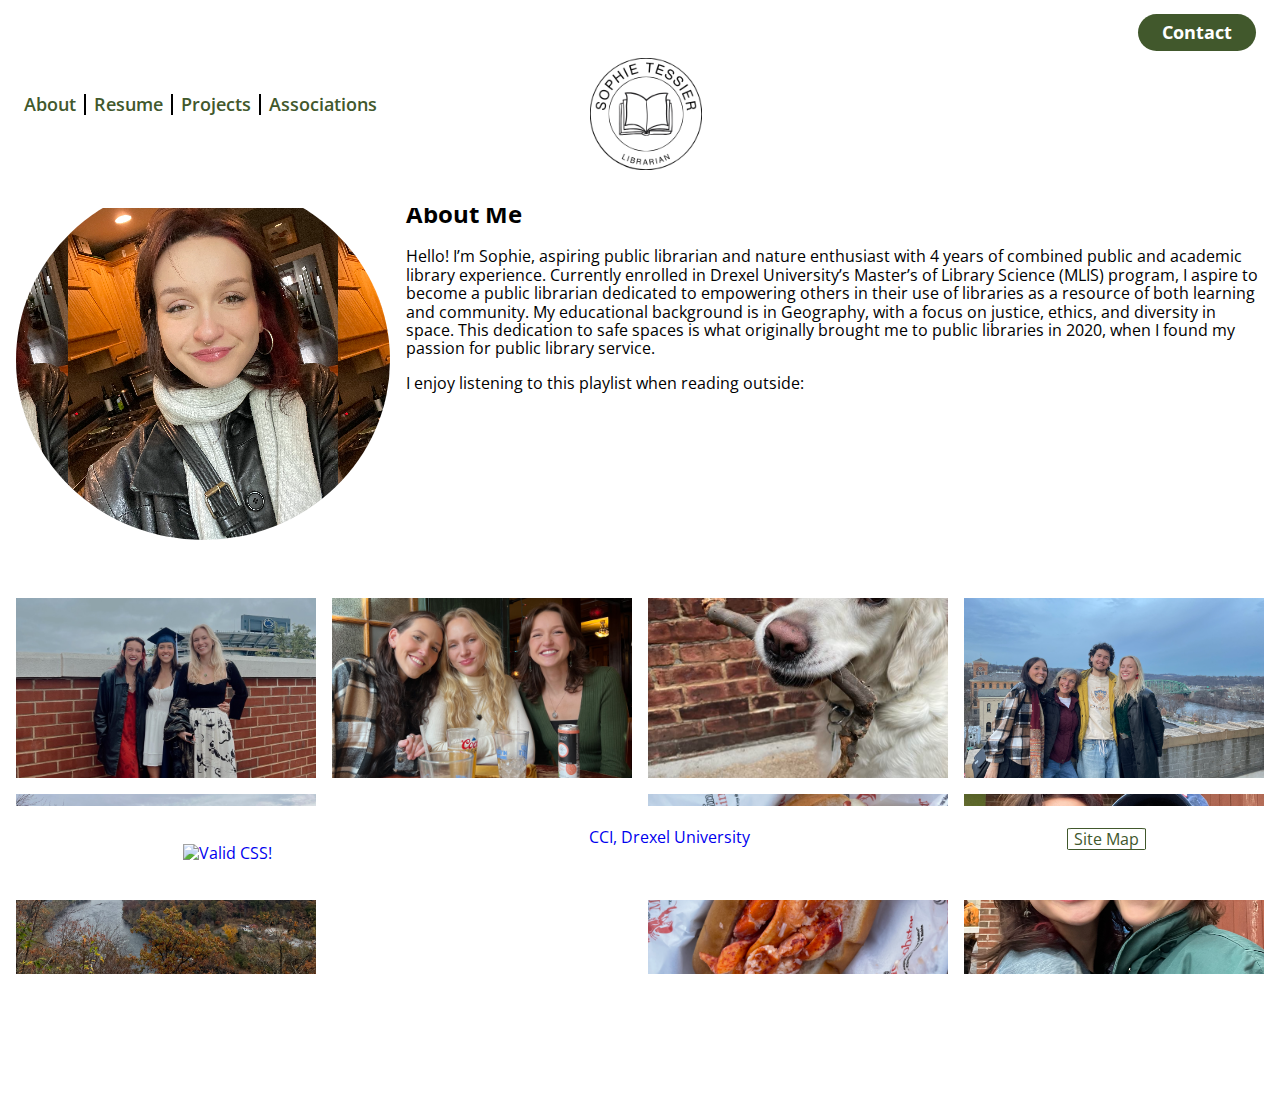
==== about.html @ fbf048ad "etc" ====
<!DOCTYPE html>
<html lang="en">
<head>
    <meta charset="UTF-8">
    <meta name="viewport" content="width=device-width, initial-scale=1.0">
    <meta http-equiv="X-UA-Compatible" content="ie=edge">

    <link rel="preconnect" href="https://fonts.googleapis.com">

    <!-- Google Font  -->
    <link rel="preconnect" href="https://fonts.gstatic.com" crossorigin>
    <link href="https://fonts.googleapis.com/css2?family=Comfortaa:wght@300..700&family=Open+Sans:ital,wght@0,300..800;1,300..800&display=swap" rel="stylesheet">

    <!-- Font Awesome  -->
    <script src="https://kit.fontawesome.com/cee62e1f21.js" crossorigin="anonymous"></script>

    <link rel="stylesheet" href="css/styles.css">
    <title>Portfolio</title>
</head>


<body>
  <header>
    <div id="logo-container">
        <div id="my-logo"></div>
        <a href="index.html"><img src="img/Minimalist-Book-Library-Logo.png" style="height: 200px; width: 200px;" alt="personal logo"></a>
    </div>

    <div id="burger-container">
        <button id="burger-button">
            <i class="fa-solid fa-bars"></i>
        </button>
    </div>

    <nav id="main-nav" class="hideMainNavAtMobile">
        <ul>
            <li><a href="about.html">About</a></li>
            <li><a href="resume.html">Resume</a></li>
            <li><a href="projects.html">Projects</a></li>
            <li id="last-link"><a href="associations.html">Associations</a></li>
        </ul>
      </nav>

    <div id="contact-button-container">
        <button class="primary-contact-button">Contact</button>
    </div>

    <script>
        document.getElementById('contact-button').onclick = function() {
            window.location.href = 'contact.html';
        };
    </script>

</header>
  
    <section id="about-me-container">
      <div id="about-image"></div>
  
      <div id="about-text">
        <h2>About Me</h2>
        <p>Hello! I’m Sophie, aspiring public librarian and nature enthusiast with 4 years of combined public and academic library experience. Currently enrolled in Drexel University’s Master’s of Library Science (MLIS) program, I aspire to become a public librarian dedicated to empowering others in their use of libraries as a resource of both learning and community. My educational background is in Geography, with a focus on justice, ethics, and diversity in space. This dedication to safe spaces is what originally brought me to public libraries in 2020, when I found my passion for public library service.</p>
        <p>I enjoy listening to this playlist when reading outside:</p>
        
          <iframe id="playlist" style="border-radius:12px" src="https://open.spotify.com/embed/playlist/3yeyACgIie8MSXa1XsmM8Q?utm_source=generator" width="60%" height="152" frameBorder="0" allowfullscreen="" allow="autoplay; clipboard-write; encrypted-media; fullscreen; picture-in-picture" loading="lazy"></iframe>
        
      </div>
    </section>
  
  <section id="image-gallery-container">
      <ul id="image-gallery" class="gallery-items">
        <li id="p1"></li>
        <li id="p2"></li>
        <li id="p3"></li>
        <li id="p4"></li>
        <li id="p5"></li>
        <li id="p6"></li>
        <li id="p7"></li>
        <li id="p8"></li>
      </ul>
  </section>

  <footer class="footer-container">
    <div id="valid-icons">
        <!-- html validation -->
        <i class="fa-brands fa-html5"></i>

        <!-- css validation -->
        <p>
            <a href="https://jigsaw.w3.org/css-validator/check/referer">
                <img style="border:0;width:88px;height:31px"
                    src="https://jigsaw.w3.org/css-validator/images/vcss"
                    alt="Valid CSS!" />
            </a>
        </p>
    </div>
    
    <div id="footer-cci">
      <a href="https://drexel.edu/cci/">CCI, Drexel University</a>
    </div>

    <!-- <div id="footer-sitemap">
        <a href="sitemap.html"><button id="sitemap-btn">Site Map</button></a>
    </div> -->

    <div id="footer-sitemap">
        <button id="sitemap-btn" class="primary-sitemap-button">Site Map</button>
    </div>

    <script>
        document.getElementById('sitemap-btn').onclick = function() {
            window.location.href = 'sitemap.html';
        };
    </script>

  </footer>

  <script src="js/scripts-dist.js"></script>
  
</body>



</html>
---- css/styles.css ----
/* =============
    Mixins
============= */
/* ---------------- Font Sizing ---------------- */
html {
  font-size: 100%;
}

/* ---------------- Media Queries ---------------- */
/* =============
    Variables
============= */
:root {
  --black: #000000;
  --white: #ffffff;
  --sage: #70ae6e;
  --forestGreen: #41582C;
  --pink: #A6568F;
  --charcoal: #433E42;
  --brown: #613922;
  --tan: #A57D59;
}

/*! normalize.css v8.0.1 | MIT License | github.com/necolas/normalize.css */
/* Document
   ========================================================================== */
/**
 * 1. Correct the line height in all browsers.
 * 2. Prevent adjustments of font size after orientation changes in iOS.
 */
html {
  line-height: 1.15; /* 1 */
  -webkit-text-size-adjust: 100%; /* 2 */
}

/* Sections
   ========================================================================== */
/**
 * Remove the margin in all browsers.
 */
body {
  margin: 0;
}

/**
 * Render the `main` element consistently in IE.
 */
main {
  display: block;
}

/**
 * Correct the font size and margin on `h1` elements within `section` and
 * `article` contexts in Chrome, Firefox, and Safari.
 */
h1 {
  font-size: 2em;
  margin: 0.67em 0;
}

/* Grouping content
   ========================================================================== */
/**
 * 1. Add the correct box sizing in Firefox.
 * 2. Show the overflow in Edge and IE.
 */
hr {
  -webkit-box-sizing: content-box;
          box-sizing: content-box; /* 1 */
  height: 0; /* 1 */
  overflow: visible; /* 2 */
}

/**
 * 1. Correct the inheritance and scaling of font size in all browsers.
 * 2. Correct the odd `em` font sizing in all browsers.
 */
pre {
  font-family: monospace, monospace; /* 1 */
  font-size: 1em; /* 2 */
}

/* Text-level semantics
   ========================================================================== */
/**
 * Remove the gray background on active links in IE 10.
 */
a {
  background-color: transparent;
}

/**
 * 1. Remove the bottom border in Chrome 57-
 * 2. Add the correct text decoration in Chrome, Edge, IE, Opera, and Safari.
 */
abbr[title] {
  border-bottom: none; /* 1 */
  text-decoration: underline; /* 2 */
  -webkit-text-decoration: underline dotted;
          text-decoration: underline dotted; /* 2 */
}

/**
 * Add the correct font weight in Chrome, Edge, and Safari.
 */
b,
strong {
  font-weight: bolder;
}

/**
 * 1. Correct the inheritance and scaling of font size in all browsers.
 * 2. Correct the odd `em` font sizing in all browsers.
 */
code,
kbd,
samp {
  font-family: monospace, monospace; /* 1 */
  font-size: 1em; /* 2 */
}

/**
 * Add the correct font size in all browsers.
 */
small {
  font-size: 80%;
}

/**
 * Prevent `sub` and `sup` elements from affecting the line height in
 * all browsers.
 */
sub,
sup {
  font-size: 75%;
  line-height: 0;
  position: relative;
  vertical-align: baseline;
}

sub {
  bottom: -0.25em;
}

sup {
  top: -0.5em;
}

/* Embedded content
   ========================================================================== */
/**
 * Remove the border on images inside links in IE 10.
 */
img {
  border-style: none;
}

/* Forms
   ========================================================================== */
/**
 * 1. Change the font styles in all browsers.
 * 2. Remove the margin in Firefox and Safari.
 */
button,
input,
optgroup,
select,
textarea {
  font-family: inherit; /* 1 */
  font-size: 100%; /* 1 */
  line-height: 1.15; /* 1 */
  margin: 0; /* 2 */
}

/**
 * Show the overflow in IE.
 * 1. Show the overflow in Edge.
 */
button,
input { /* 1 */
  overflow: visible;
}

/**
 * Remove the inheritance of text transform in Edge, Firefox, and IE.
 * 1. Remove the inheritance of text transform in Firefox.
 */
button,
select { /* 1 */
  text-transform: none;
}

/**
 * Correct the inability to style clickable types in iOS and Safari.
 */
button,
[type=button],
[type=reset],
[type=submit] {
  -webkit-appearance: button;
}

/**
 * Remove the inner border and padding in Firefox.
 */
button::-moz-focus-inner,
[type=button]::-moz-focus-inner,
[type=reset]::-moz-focus-inner,
[type=submit]::-moz-focus-inner {
  border-style: none;
  padding: 0;
}

/**
 * Restore the focus styles unset by the previous rule.
 */
button:-moz-focusring,
[type=button]:-moz-focusring,
[type=reset]:-moz-focusring,
[type=submit]:-moz-focusring {
  outline: 1px dotted ButtonText;
}

/**
 * Correct the padding in Firefox.
 */
fieldset {
  padding: 0.35em 0.75em 0.625em;
}

/**
 * 1. Correct the text wrapping in Edge and IE.
 * 2. Correct the color inheritance from `fieldset` elements in IE.
 * 3. Remove the padding so developers are not caught out when they zero out
 *    `fieldset` elements in all browsers.
 */
legend {
  -webkit-box-sizing: border-box;
          box-sizing: border-box; /* 1 */
  color: inherit; /* 2 */
  display: table; /* 1 */
  max-width: 100%; /* 1 */
  padding: 0; /* 3 */
  white-space: normal; /* 1 */
}

/**
 * Add the correct vertical alignment in Chrome, Firefox, and Opera.
 */
progress {
  vertical-align: baseline;
}

/**
 * Remove the default vertical scrollbar in IE 10+.
 */
textarea {
  overflow: auto;
}

/**
 * 1. Add the correct box sizing in IE 10.
 * 2. Remove the padding in IE 10.
 */
[type=checkbox],
[type=radio] {
  -webkit-box-sizing: border-box;
          box-sizing: border-box; /* 1 */
  padding: 0; /* 2 */
}

/**
 * Correct the cursor style of increment and decrement buttons in Chrome.
 */
[type=number]::-webkit-inner-spin-button,
[type=number]::-webkit-outer-spin-button {
  height: auto;
}

/**
 * 1. Correct the odd appearance in Chrome and Safari.
 * 2. Correct the outline style in Safari.
 */
[type=search] {
  -webkit-appearance: textfield; /* 1 */
  outline-offset: -2px; /* 2 */
}

/**
 * Remove the inner padding in Chrome and Safari on macOS.
 */
[type=search]::-webkit-search-decoration {
  -webkit-appearance: none;
}

/**
 * 1. Correct the inability to style clickable types in iOS and Safari.
 * 2. Change font properties to `inherit` in Safari.
 */
::-webkit-file-upload-button {
  -webkit-appearance: button; /* 1 */
  font: inherit; /* 2 */
}

/* Interactive
   ========================================================================== */
/*
 * Add the correct display in Edge, IE 10+, and Firefox.
 */
details {
  display: block;
}

/*
 * Add the correct display in all browsers.
 */
summary {
  display: list-item;
}

/* Misc
   ========================================================================== */
/**
 * Add the correct display in IE 10+.
 */
template {
  display: none;
}

/**
 * Add the correct display in IE 10.
 */
[hidden] {
  display: none;
}

/* =============
    Base
============= */
html {
  scroll-behavior: smooth;
}

ul {
  padding: 0;
  margin: 0;
}
ul li {
  list-style: none;
}

#logo-container {
  height: 14vh;
}

#burger-button {
  -webkit-transition: 0.25s;
  transition: 0.25s;
  cursor: pointer;
}

/* =============
    Typography
============= */
body {
  font-family: "Open Sans", sans-serif;
}

/* =============
    Buttons
============= */
button {
  border: none;
  background-color: transparent;
}

.primary-contact-button {
  background-color: var(--forestGreen);
  border-color: var(--forestGreen);
  padding: 8px 24px;
  margin-right: 8px;
  font-weight: 700;
  font-size: 1.125rem;
  color: var(--white);
  border-radius: 23px;
  -webkit-transition: 0.25s;
  transition: 0.25s;
  cursor: pointer;
}
.primary-contact-button:hover {
  background-color: var(--sage);
  color: var(--white);
}

#my-logo {
  cursor: pointer;
}

#burger-button {
  -webkit-transition: 0.25s;
  transition: 0.25s;
  cursor: pointer;
}

#send-button {
  -webkit-transition: 0.25s;
  transition: 0.25s;
  cursor: pointer;
  background-color: var(--forestGreen);
  color: var(--white);
}
#send-button:hover {
  background-color: var(--black);
  color: var(--tan);
}

#sitemap-btn {
  -webkit-transition: 0.25s;
  transition: 0.25s;
  cursor: pointer;
  border-radius: 6%;
  color: var(--forestGreen);
  border: 1px solid var(--forestGreen);
}
#sitemap-btn:hover {
  background-color: var(--forestGreen);
  color: var(--white);
}

/* =============
    Forms
============= */
[type=text], [type=password], [type=date], [type=datetime], [type=datetime-local], [type=month], [type=week], [type=email], [type=number], [type=search], [type=tel], [type=time], [type=url], [type=color], textarea {
  -webkit-box-shadow: none;
          box-shadow: none;
}

[type=text]:focus, [type=password]:focus, [type=date]:focus, [type=datetime]:focus, [type=datetime-local]:focus, [type=month]:focus, [type=week]:focus, [type=email]:focus, [type=number]:focus, [type=search]:focus, [type=tel]:focus, [type=time]:focus, [type=url]:focus, [type=color]:focus, textarea:focus {
  -webkit-box-shadow: none;
          box-shadow: none;
}

input[type=text],
input[type=email],
input[type=password],
textarea {
  -webkit-appearance: none;
}

@media (min-width: 576px) {
  #form {
    max-width: 540px;
  }
}
/* =============
    Navigation
============= */
a:link, a:visited {
  text-decoration: none;
  -webkit-transition: 0.25s;
  transition: 0.25s;
}

#main-nav {
  background-color: var(--forestGreen);
  color: var(--white);
  padding: 24px 16px 14px;
}
@media (min-width: 768px) {
  #main-nav {
    background-color: var(--white);
    padding-bottom: 16px;
  }
}
@media (min-width: 768px) {
  #main-nav ul {
    display: -webkit-box;
    display: -ms-flexbox;
    display: flex;
    -webkit-box-align: center;
        -ms-flex-align: center;
            align-items: center;
  }
}
@media (min-width: 768px) {
  #main-nav ul li {
    border-right: 2px solid black;
  }
}
#main-nav ul li a:link, #main-nav ul li a:visited {
  font-size: 1.5rem;
  padding: 16px 0;
  display: inline-block;
  color: var(--white);
}
@media (min-width: 768px) {
  #main-nav ul li a:link, #main-nav ul li a:visited {
    padding: 0 8px;
    font-weight: 600;
    font-size: 1.125rem;
    color: var(--forestGreen);
  }
}
#main-nav ul li a:link:hover, #main-nav ul li a:link:active, #main-nav ul li a:visited:hover, #main-nav ul li a:visited:active {
  color: var(--sage);
}
#main-nav ul li #last-link {
  border: none;
}

.hideMainNavAtMobile {
  display: none;
}
@media (min-width: 768px) {
  .hideMainNavAtMobile {
    display: block;
  }
}

#last-link {
  -webkit-box-pack: end;
      -ms-flex-pack: end;
          justify-content: flex-end;
}

/* =============
    Header
============= */
header {
  display: -ms-grid;
  display: grid;
  -ms-grid-columns: 20% auto;
  grid-template-columns: 20% auto;
      grid-template-areas: "burger-container contact-button-container" "main-nav main-nav";
  padding: 14px 0 0;
  position: absolute;
  top: 0;
  width: 100%;
  background-color: var(--white);
  margin: auto;
}
@media (min-width: 768px) {
  header {
    -ms-grid-columns: 40% 20% 40%;
    grid-template-columns: 40% 20% 40%;
        grid-template-areas: "main-nav my-logo contact-button-container";
  }
}
header #burger-container {
  -ms-grid-row: 1;
  -ms-grid-column: 1;
  grid-area: burger-container;
  padding-left: 16px;
  display: -webkit-box;
  display: -ms-flexbox;
  display: flex;
  -webkit-box-align: center;
      -ms-flex-align: center;
          align-items: center;
}
@media (min-width: 768px) {
  header #burger-container {
    display: none;
  }
}
header #burger-container .burger-button {
  padding: 0;
  color: var(--black);
}
header #contact-button-container {
  -ms-grid-row: 1;
  -ms-grid-column: 2;
  grid-area: contact-button-container;
  -webkit-box-align: center;
      -ms-flex-align: center;
          align-items: center;
  position: absolute;
  right: 0;
  top: 0;
  padding-right: 16px;
}
header #main-nav {
  -ms-grid-row: 2;
  -ms-grid-column: 1;
  -ms-grid-column-span: 2;
  grid-area: main-nav;
}
@media (min-width: 768px) {
  header #main-nav {
    display: block;
    padding-top: 80px;
  }
}
header #main-nav #last-link {
  border: none;
}
header #logo-container {
  display: none;
}
@media (min-width: 768px) {
  header #logo-container {
    display: -ms-grid;
    display: grid;
    grid-area: my-logo;
    text-align: center;
    margin: auto;
    padding-left: 12px;
  }
}
@media (min-width: 768px) {
  header #contact-button-container {
    -ms-grid-row: 1;
    -ms-grid-column: 3;
  }
  header #main-nav {
    -ms-grid-row: 1;
    -ms-grid-column: 1;
    -ms-grid-column-span: 1;
  }
  header #logo-container {
    -ms-grid-row: 1;
    -ms-grid-column: 2;
  }
}
header #logo-container #my-logo {
  height: 4vh;
  position: absolute;
  text-align: center;
}

.hideMainNavAtMobile {
  display: none;
}

/* =============
    Footer
============= */
.footer-container {
  position: fixed;
  background-color: white;
  left: 0;
  bottom: 0;
  width: 92%;
  text-align: center;
  display: -ms-grid;
  display: grid;
  padding: 22px;
  -ms-grid-columns: auto auto auto;
  grid-template-columns: auto auto auto;
      grid-template-areas: "valid-icons footer-cci footer-sitemap";
  -ms-flex-pack: distribute;
      justify-content: space-around;
  padding-left: 24px;
  padding-right: 24px;
}
@media (min-width: 768px) {
  .footer-container {
    position: fixed;
    left: 0;
    bottom: 0;
    width: 100%;
    text-align: center;
  }
}
.footer-container #valid-icons {
  -ms-grid-row: 1;
  -ms-grid-column: 1;
  grid-area: valid-icons;
  -ms-grid-column: 1;
      grid-column-start: 1;
}
.footer-container #footer-cci {
  -ms-grid-row: 1;
  -ms-grid-column: 2;
  grid-area: footer-cci;
  text-align: center;
  margin-left: auto;
  margin-right: auto;
  -webkit-box-pack: center;
      -ms-flex-pack: center;
          justify-content: center;
  -ms-grid-column: 2;
      grid-column-start: 2;
}
.footer-container #footer-sitemap {
  -ms-grid-row: 1;
  -ms-grid-column: 3;
  grid-area: footer-sitemap;
  -ms-grid-column: 3;
      grid-column-start: 3;
}

#hero-image {
  background-image: url("../img/newer-hero.jpeg");
  height: 26vh;
  background-size: cover;
  background-position: center;
  margin-top: 60px;
}
@media (min-width: 768px) {
  #hero-image {
    height: 26vh;
    padding-top: 280px;
    background-size: contain;
    background-position: center;
  }
}
@media (min-width: 1024px) {
  #hero-image {
    height: 26vh;
    background-size: contain;
    background-position: center;
  }
}
@media (min-width: 1200px) {
  #hero-image {
    height: 26vh;
    background-size: contain;
    background-position: center;
  }
}

#logo-container {
  height: 14vh;
}
@media (min-width: 768px) {
  #logo-container {
    padding-bottom: 72px;
  }
}

@media (min-width: 768px) {
  #home {
    padding-top: 26px;
  }
}
#home #quote {
  text-align: center;
  color: var(--forestGreen);
  margin: 34px;
}
@media (min-width: 768px) {
  #home #quote {
    padding-left: 200px;
    padding-right: 300px;
    padding-bottom: 100px;
  }
}

@media (min-width: 768px) {
  #logo-container {
    padding-bottom: 68px;
  }
}

#about-me-container {
  padding: 24px 16px;
  padding-top: 62px;
  display: -ms-grid;
  display: grid;
  gap: 16px;
  -ms-grid-columns: 100%;
  grid-template-columns: 100%;
  -ms-grid-rows: auto;
  grid-template-rows: auto;
      grid-template-areas: "about-image about-image" "about-text about-text";
}
@media (min-width: 768px) {
  #about-me-container {
    padding-top: 180px;
        grid-template-areas: "about-image about-text";
    -ms-grid-columns: 30% auto;
    grid-template-columns: 30% auto;
    -ms-grid-rows: auto;
    grid-template-rows: auto;
  }
}
#about-me-container #about-image {
  -ms-grid-row: 1;
  -ms-grid-column: 1;
  -ms-grid-column-span: 3;
  grid-area: about-image;
  background-image: url(../img/gallery/selfie.jpg);
  background-size: cover;
  background-position: center;
  width: 100%;
  max-height: 100%;
  -o-object-fit: contain;
     object-fit: contain;
  border-radius: 100%;
  height: 40vh;
  -webkit-box-align: center;
      -ms-flex-align: center;
          align-items: center;
  margin-right: auto;
}
@media (min-width: 768px) {
  #about-me-container #about-image {
    -ms-grid-row: 1;
    -ms-grid-column: 1;
    -ms-grid-column-span: 1;
  }
}
@media (min-width: 768px) {
  #about-me-container #about-image {
    background-size: contain;
    background-position: center;
  }
}
#about-me-container #about-text {
  -webkit-box-align: center;
      -ms-flex-align: center;
          align-items: center;
}

#playlist {
  display: -ms-grid;
  display: grid;
  -ms-grid-columns: 5% auto 5%;
  grid-template-columns: 5% auto 5%;
      grid-template-areas: ". playlist .";
}

#image-gallery {
  padding: 14px 16px;
  display: -ms-grid;
  display: grid;
  gap: 16px;
  padding-bottom: 80px;
  -ms-grid-columns: 1fr 16px 1fr 16px 1fr 16px 1fr;
  grid-template-columns: repeat(4, 1fr);
  -ms-grid-rows: 20vh 16px 20vh;
  grid-template-rows: 20vh 20vh;
      grid-template-areas: "p1 p2 p3 p4" "p5 p6 p7 p8";
}
@media (min-width: 768px) {
  #image-gallery {
    margin-bottom: 44px;
    padding-bottom: 80px;
  }
}
#image-gallery li {
  background-size: cover;
  background-position: center;
}
#image-gallery #p1 {
  -ms-grid-row: 1;
  -ms-grid-column: 1;
  grid-area: p1;
  background-image: url("../img/gallery/grad.JPG");
}
#image-gallery #p2 {
  -ms-grid-row: 1;
  -ms-grid-column: 3;
  grid-area: p2;
  background-image: url("../img/gallery/sisters.jpg");
}
#image-gallery #p3 {
  -ms-grid-row: 1;
  -ms-grid-column: 5;
  grid-area: p3;
  background-image: url("../img/gallery/millie.JPEG");
  -o-object-fit: contain;
     object-fit: contain;
  background-size: cover;
}
#image-gallery #p4 {
  -ms-grid-row: 1;
  -ms-grid-column: 7;
  grid-area: p4;
  background-image: url("../img/gallery/xmas.jpg");
}
#image-gallery #p5 {
  -ms-grid-row: 3;
  -ms-grid-column: 1;
  grid-area: p5;
  background-image: url("../img/gallery/river.jpg");
}
#image-gallery #p6 {
  -ms-grid-row: 3;
  -ms-grid-column: 3;
  grid-area: p6;
  background-image: url("../img/gallery/sake.jpg");
}
#image-gallery #p7 {
  -ms-grid-row: 3;
  -ms-grid-column: 5;
  grid-area: p7;
  background-image: url("../img/gallery/lobster.jpg");
}
#image-gallery #p8 {
  -ms-grid-row: 3;
  -ms-grid-column: 7;
  grid-area: p8;
  background-image: url("../img/IMG_2283.jpg");
}

#resume-text {
  padding-top: 40px;
  padding-left: 24px;
  padding-right: 24px;
}
@media (min-width: 768px) {
  #resume-text {
    padding-top: 160px;
    padding-bottom: 80px;
  }
}

#resume-item {
  cursor: pointer;
}
#resume-item:hover {
  color: var(--sage);
}

#association-top {
  padding-top: 40px;
  padding-left: 24px;
  padding-right: 24px;
}
@media (min-width: 768px) {
  #association-top {
    padding-top: 150px;
    padding-bottom: 80px;
  }
}

.association-desc {
  padding-left: 2px;
  padding-right: 2px;
  text-align: left;
}
@media (min-width: 768px) {
  .association-desc {
    padding-right: 120px;
  }
}

#school-projects {
  padding-top: 40px;
  padding-left: 24px;
  padding-right: 24px;
  font-weight: 100;
}
@media (min-width: 768px) {
  #school-projects {
    padding-top: 150px;
  }
}

#work-projects {
  padding-left: 24px;
  padding-right: 24px;
}
@media (min-width: 768px) {
  #work-projects {
    padding-bottom: 80px;
  }
}

#contact {
  padding-top: 40px;
  padding-left: 24px;
  padding-right: 24px;
  border-radius: 10px;
  margin: 0 auto;
  -webkit-box-align: center;
      -ms-flex-align: center;
          align-items: center;
  text-align: center;
}
@media (min-width: 768px) {
  #contact {
    padding-top: 180px;
  }
}

#contact-form {
  -webkit-box-pack: center;
      -ms-flex-pack: center;
          justify-content: center;
  -ms-flex-line-pack: center;
      align-content: center;
  text-align: center;
  gap: 8px;
  padding: 32px 16px;
}
#contact-form form {
  display: -ms-grid;
  display: grid;
  gap: 16px;
  -ms-grid-rows: 90px 16px 90px 16px 200px 16px 90px;
  grid-template-rows: 90px 90px 200px 90px;
}
@media (min-width: 768px) {
  #contact-form form {
    padding: 0 10vw;
    -ms-grid-columns: 50% auto;
    grid-template-columns: 50% auto;
    -ms-grid-rows: 8vh 16vh auto;
    grid-template-rows: 8vh 16vh auto;
        grid-template-areas: "contact-name contact-email" "contact-message contact-message" ". send-button";
  }
}
#contact-form form div {
  background-color: var(--white);
  display: -webkit-box;
  display: -ms-flexbox;
  display: flex;
  -webkit-box-align: end;
      -ms-flex-align: end;
          align-items: flex-end;
}
#contact-form form div input {
  width: 100%;
  padding-bottom: 5px;
  padding-left: 8px;
  -webkit-box-sizing: border-box;
          box-sizing: border-box;
  border: none;
}
#contact-form form div textarea {
  padding-top: 8px;
  padding-left: 8px;
  height: 100%;
  width: 100%;
  -webkit-box-sizing: border-box;
          box-sizing: border-box;
  border: none;
}
#contact-form form div ::-webkit-input-placeholder {
  color: var(--forestGreen);
  opacity: 1;
}
#contact-form form div ::-moz-placeholder {
  color: var(--forestGreen);
  opacity: 1;
}
#contact-form form div :-ms-input-placeholder {
  color: var(--forestGreen);
  opacity: 1;
}
#contact-form form div ::-ms-input-placeholder {
  color: var(--forestGreen);
  opacity: 1;
}
#contact-form form div ::placeholder {
  color: var(--forestGreen);
  opacity: 1;
}
#contact-form form #contact-name {
  width: 100%;
  grid-area: contact-name;
}
@media (min-width: 768px) {
  #contact-form form #contact-name {
    grid-area: contact-name;
  }
}
#contact-form form #contact-email {
  border: none;
  width: 100%;
  grid-area: contact-email;
}
@media (min-width: 768px) {
  #contact-form form #contact-email {
    grid-area: contact-email;
  }
}
#contact-form form #contact-message {
  border: none;
  width: 100%;
  -webkit-box-align: start;
      -ms-flex-align: start;
          align-items: flex-start;
  grid-area: contact-message;
}
@media (min-width: 768px) {
  #contact-form form #contact-message {
    grid-area: contact-message;
  }
}
#contact-form form #send-button {
  -webkit-box-align: start;
      -ms-flex-align: start;
          align-items: flex-start;
  -webkit-box-pack: end;
      -ms-flex-pack: end;
          justify-content: flex-end;
  background-color: transparent;
}
@media (min-width: 768px) {
  #contact-form form #send-button {
    grid-area: send-button;
  }
}
@media (min-width: 768px) {
  #contact-form form #contact-name {
    -ms-grid-row: 1;
    -ms-grid-column: 1;
  }
  #contact-form form #contact-name {
    -ms-grid-row: 1;
    -ms-grid-column: 1;
  }
  #contact-form form #contact-email {
    -ms-grid-row: 1;
    -ms-grid-column: 2;
  }
  #contact-form form #contact-email {
    -ms-grid-row: 1;
    -ms-grid-column: 2;
  }
  #contact-form form #contact-message {
    -ms-grid-row: 2;
    -ms-grid-column: 1;
    -ms-grid-column-span: 2;
  }
  #contact-form form #contact-message {
    -ms-grid-row: 2;
    -ms-grid-column: 1;
    -ms-grid-column-span: 2;
  }
  #contact-form form #send-button {
    -ms-grid-row: 3;
    -ms-grid-column: 2;
  }
}

#contact-form {
  position: absolute;
  top: 30%;
  left: 50%;
  -webkit-transform: translate(-50%, -50%);
          transform: translate(-50%, -50%);
}
#contact-form form {
  width: 50%;
}
@media (min-width: 768px) {
  #contact-form {
    display: -webkit-box;
    display: -ms-flexbox;
    display: flex;
    margin-top: 120px;
  }
}
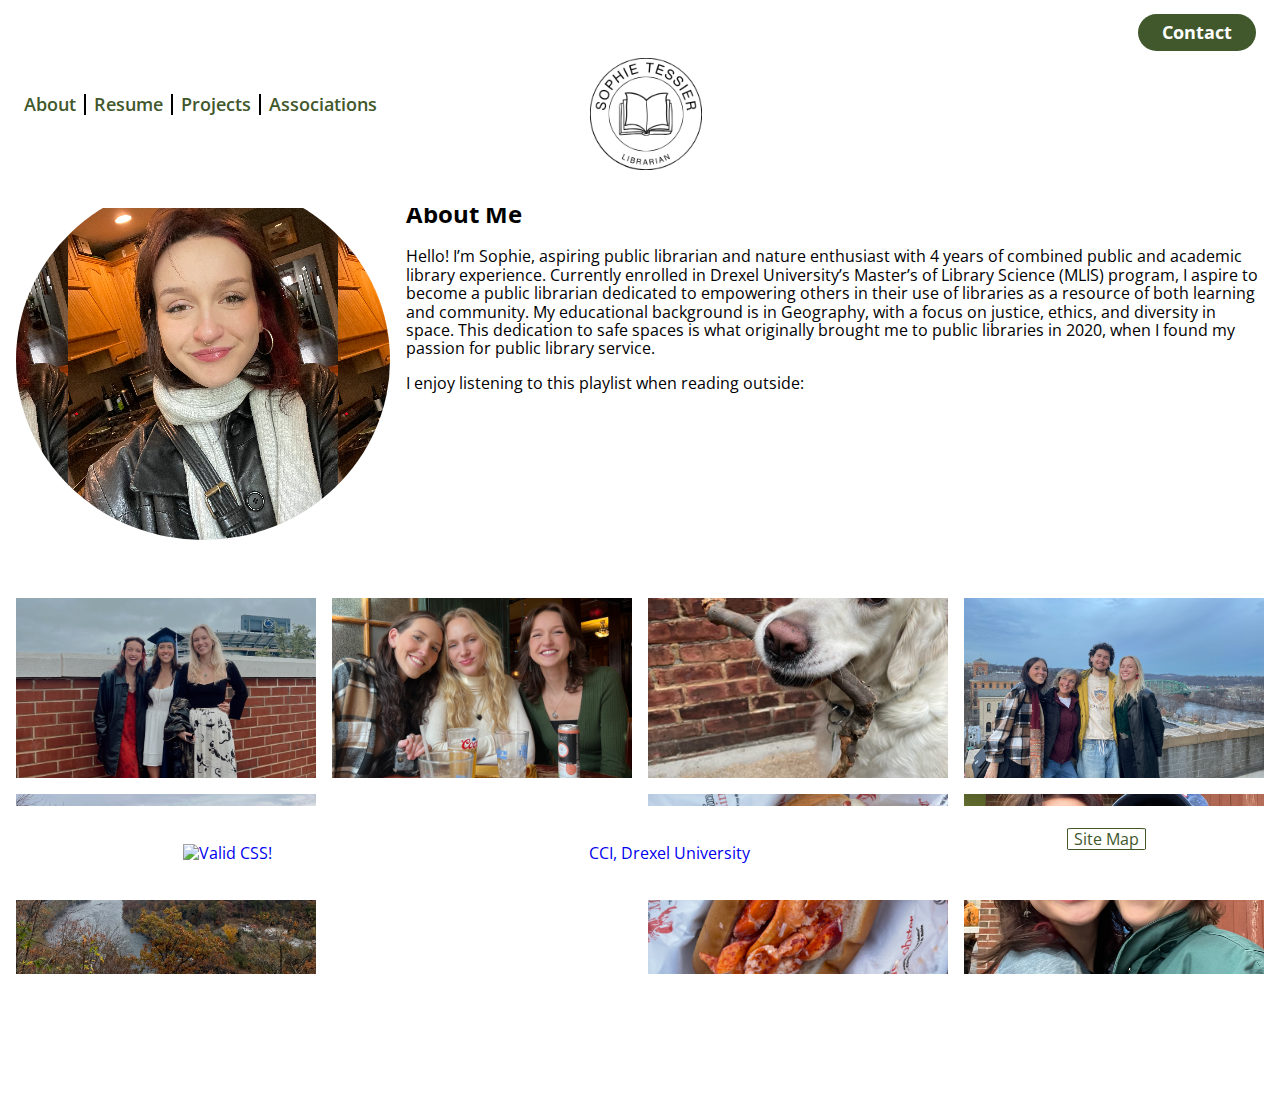
==== commit 0161e5b3: "updating footer" ====
--- a/about.html
+++ b/about.html
@@ -81,8 +81,8 @@
 
   <footer class="footer-container">
     <div id="valid-icons">
-        <!-- html validation -->
-        <i class="fa-brands fa-html5"></i>
+        <!-- html validation
+        <i class="fa-brands fa-html5"></i> -->
 
         <!-- css validation -->
         <p>
@@ -97,10 +97,6 @@
     <div id="footer-cci">
       <a href="https://drexel.edu/cci/">CCI, Drexel University</a>
     </div>
-
-    <!-- <div id="footer-sitemap">
-        <a href="sitemap.html"><button id="sitemap-btn">Site Map</button></a>
-    </div> -->
 
     <div id="footer-sitemap">
         <button id="sitemap-btn" class="primary-sitemap-button">Site Map</button>
--- a/css/styles.css
+++ b/css/styles.css
@@ -679,6 +679,7 @@
   -webkit-box-pack: center;
       -ms-flex-pack: center;
           justify-content: center;
+  padding-top: 16px;
   -ms-grid-column: 2;
       grid-column-start: 2;
 }
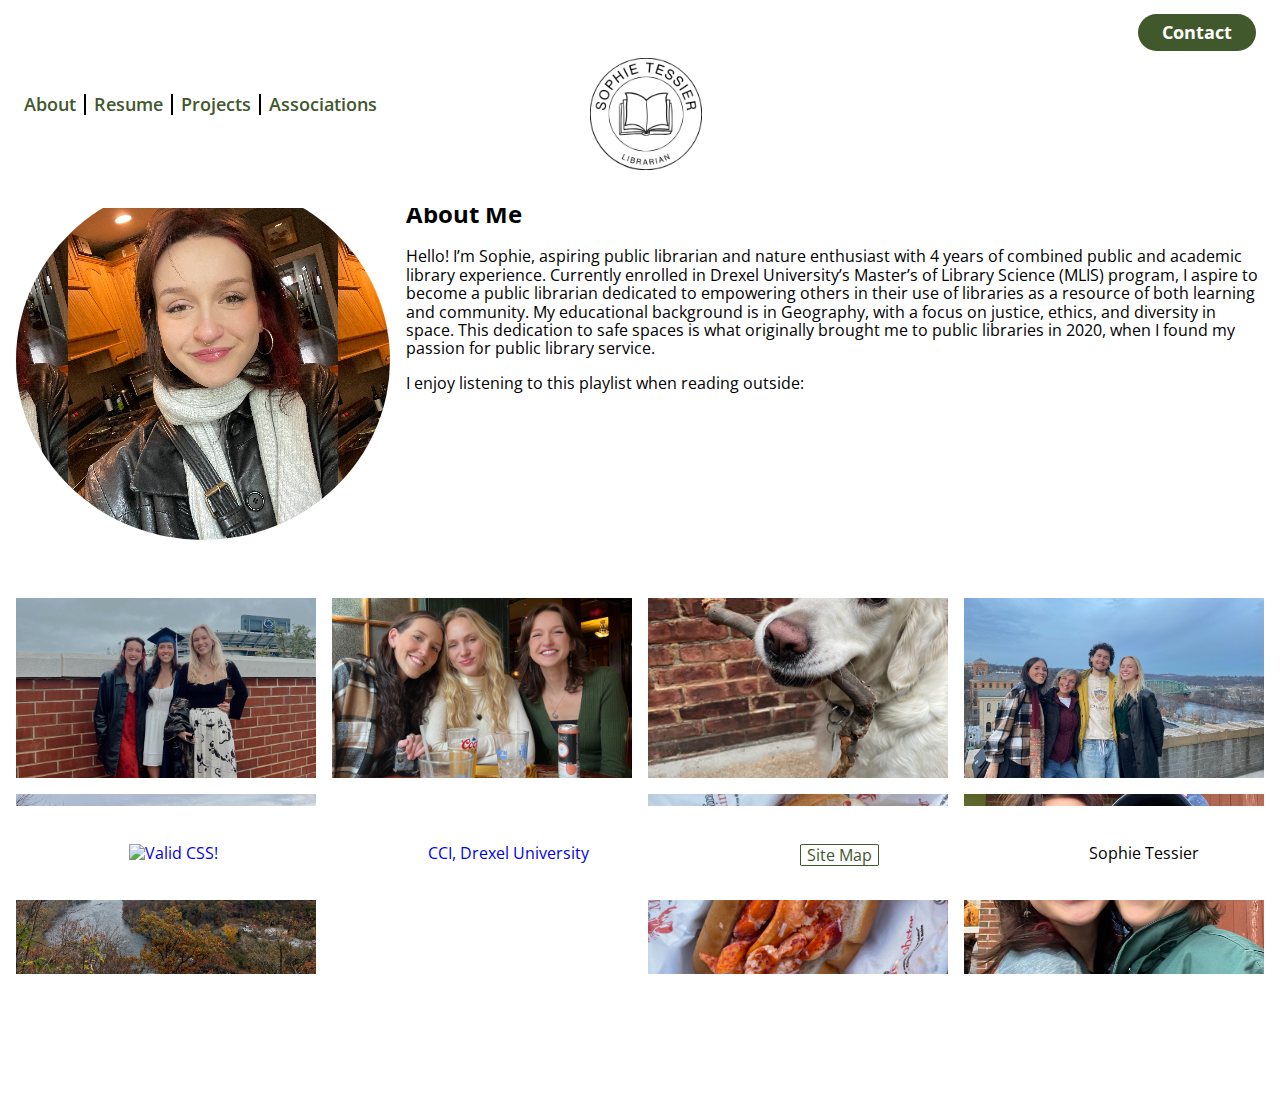
==== commit e8f56202: "styling projects" ====
--- a/about.html
+++ b/about.html
@@ -20,38 +20,38 @@
 
 
 <body>
-  <header>
-    <div id="logo-container">
-        <div id="my-logo"></div>
-        <a href="index.html"><img src="img/Minimalist-Book-Library-Logo.png" style="height: 200px; width: 200px;" alt="personal logo"></a>
-    </div>
+    <header>
+        <div id="logo-container">
+            <div id="my-logo"></div>
+            <a href="index.html"><img src="img/Minimalist-Book-Library-Logo.png" style="height: 200px; width: 200px;" alt="personal logo"></a>
+        </div>
+    
+        <div id="burger-container">
+            <button id="burger-button">
+                <i class="fa-solid fa-bars"></i>
+            </button>
+        </div>
+    
+        <nav id="main-nav" class="hideMainNavAtMobile">
+            <ul>
+                <li><a href="about.html">About</a></li>
+                <li><a href="resume.html">Resume</a></li>
+                <li><a href="projects.html">Projects</a></li>
+                <li id="last-link"><a href="associations.html">Associations</a></li>
+            </ul>
+          </nav>
 
-    <div id="burger-container">
-        <button id="burger-button">
-            <i class="fa-solid fa-bars"></i>
-        </button>
-    </div>
+        <div id="contact-button-container">
+            <button id="primary-contact-button">Contact</button>
+        </div>
 
-    <nav id="main-nav" class="hideMainNavAtMobile">
-        <ul>
-            <li><a href="about.html">About</a></li>
-            <li><a href="resume.html">Resume</a></li>
-            <li><a href="projects.html">Projects</a></li>
-            <li id="last-link"><a href="associations.html">Associations</a></li>
-        </ul>
-      </nav>
-
-    <div id="contact-button-container">
-        <button class="primary-contact-button">Contact</button>
-    </div>
-
-    <script>
-        document.getElementById('contact-button').onclick = function() {
-            window.location.href = 'contact.html';
-        };
-    </script>
-
-</header>
+        <script>
+            document.getElementById('primary-contact-button').onclick = function() {
+                window.location.href = 'contact.html';
+            };
+        </script>
+    
+    </header>
   
     <section id="about-me-container">
       <div id="about-image"></div>
@@ -98,8 +98,15 @@
       <a href="https://drexel.edu/cci/">CCI, Drexel University</a>
     </div>
 
+
     <div id="footer-sitemap">
         <button id="sitemap-btn" class="primary-sitemap-button">Site Map</button>
+    </div>
+
+    <div id="copyright">
+        <p>
+            Sophie Tessier  <i class="fa-solid fa-copyright"></i>
+        </p>
     </div>
 
     <script>
--- a/css/styles.css
+++ b/css/styles.css
@@ -374,7 +374,7 @@
   background-color: transparent;
 }
 
-.primary-contact-button {
+#primary-contact-button {
   background-color: var(--forestGreen);
   border-color: var(--forestGreen);
   padding: 8px 24px;
@@ -387,7 +387,7 @@
   transition: 0.25s;
   cursor: pointer;
 }
-.primary-contact-button:hover {
+#primary-contact-button:hover {
   background-color: var(--sage);
   color: var(--white);
 }
@@ -645,9 +645,9 @@
   display: -ms-grid;
   display: grid;
   padding: 22px;
-  -ms-grid-columns: auto auto auto;
-  grid-template-columns: auto auto auto;
-      grid-template-areas: "valid-icons footer-cci footer-sitemap";
+  -ms-grid-columns: auto auto auto auto;
+  grid-template-columns: auto auto auto auto;
+      grid-template-areas: "valid-icons footer-cci footer-sitemap copyright";
   -ms-flex-pack: distribute;
       justify-content: space-around;
   padding-left: 24px;
@@ -689,6 +689,14 @@
   grid-area: footer-sitemap;
   -ms-grid-column: 3;
       grid-column-start: 3;
+  padding-top: 16px;
+}
+.footer-container #copyright {
+  -ms-grid-row: 1;
+  -ms-grid-column: 4;
+  grid-area: copyright;
+  -ms-grid-column: 4;
+      grid-column-start: 4;
 }
 
 #hero-image {
@@ -742,8 +750,8 @@
 }
 @media (min-width: 768px) {
   #home #quote {
-    padding-left: 200px;
-    padding-right: 300px;
+    padding-left: 10vw;
+    padding-right: 10vw;
     padding-bottom: 100px;
   }
 }
@@ -904,7 +912,7 @@
 @media (min-width: 768px) {
   #resume-text {
     padding-top: 160px;
-    padding-bottom: 80px;
+    padding-bottom: 100px;
   }
 }
 
@@ -923,7 +931,7 @@
 @media (min-width: 768px) {
   #association-top {
     padding-top: 150px;
-    padding-bottom: 80px;
+    padding-bottom: 100px;
   }
 }
 
@@ -939,6 +947,9 @@
 }
 
 #school-projects {
+  background-color: var(--sage);
+  opacity: 80%;
+  border-radius: 6px;
   padding-top: 40px;
   padding-left: 24px;
   padding-right: 24px;
@@ -951,12 +962,14 @@
 }
 
 #work-projects {
+  background-color: var(--pink);
+  border-radius: 6px;
   padding-left: 24px;
   padding-right: 24px;
 }
 @media (min-width: 768px) {
   #work-projects {
-    padding-bottom: 80px;
+    padding-bottom: 100px;
   }
 }
 
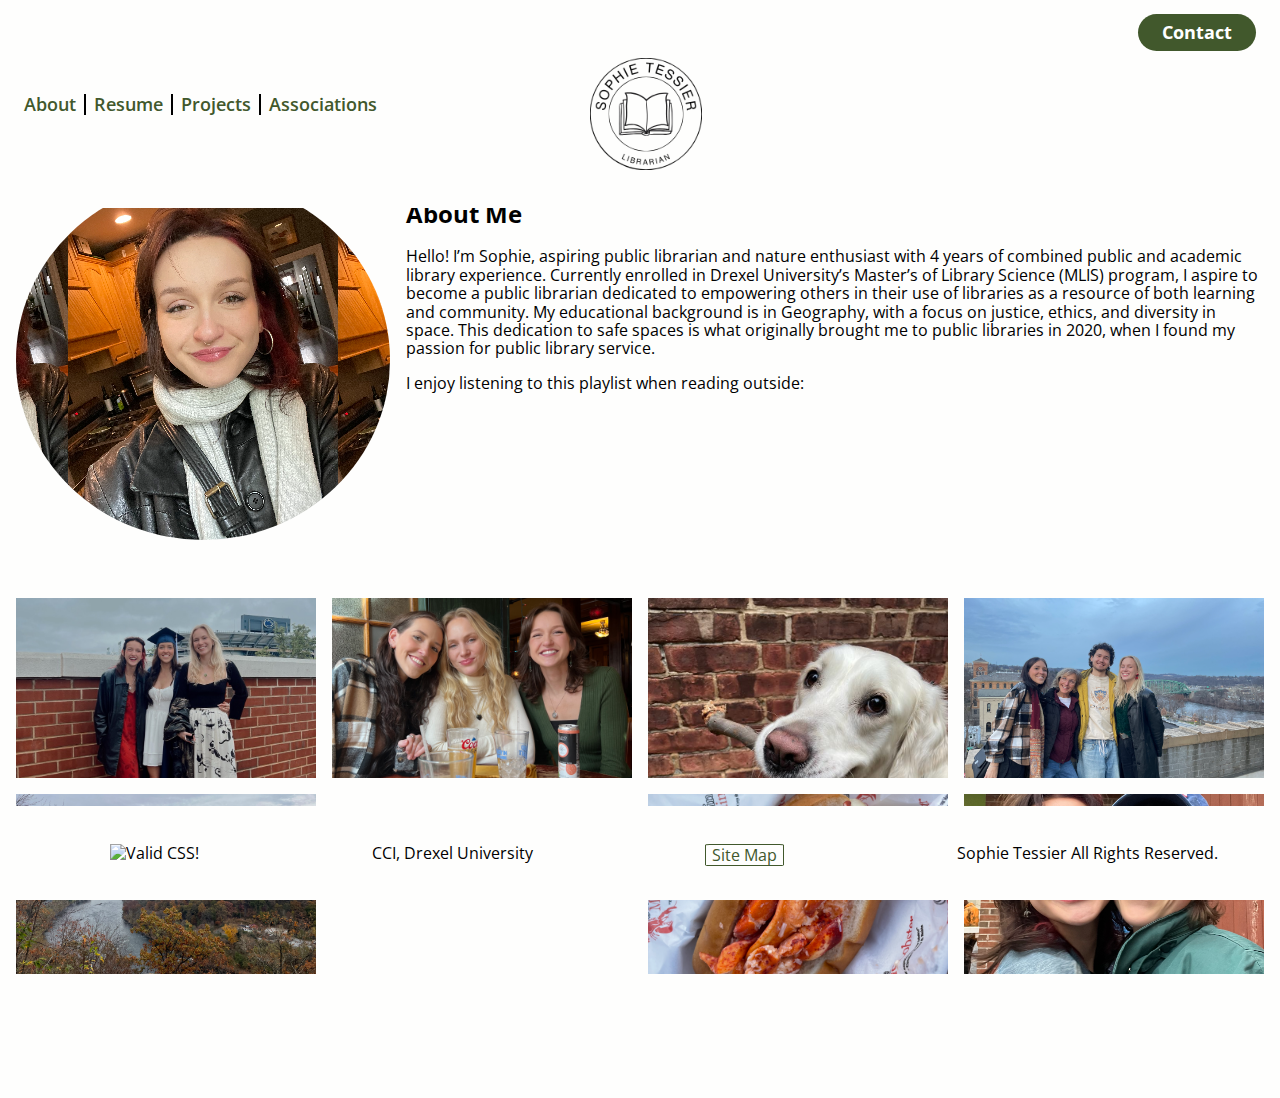
==== commit be20acc4: "fixing buttons and hovers" ====
--- a/about.html
+++ b/about.html
@@ -105,7 +105,7 @@
 
     <div id="copyright">
         <p>
-            Sophie Tessier  <i class="fa-solid fa-copyright"></i>
+            Sophie Tessier   <i class="fa-solid fa-copyright"></i>   All Rights Reserved.
         </p>
     </div>
 
--- a/css/styles.css
+++ b/css/styles.css
@@ -19,6 +19,7 @@
   --charcoal: #433E42;
   --brown: #613922;
   --tan: #A57D59;
+  --cream: #fefefd;
 }
 
 /*! normalize.css v8.0.1 | MIT License | github.com/necolas/normalize.css */
@@ -339,6 +340,7 @@
 ============= */
 html {
   scroll-behavior: smooth;
+  background-color: var(--cream);
 }
 
 ul {
@@ -357,6 +359,10 @@
   -webkit-transition: 0.25s;
   transition: 0.25s;
   cursor: pointer;
+}
+
+a {
+  color: black;
 }
 
 /* =============
@@ -427,6 +433,22 @@
   color: var(--white);
 }
 
+#resume-button {
+  border: 2px solid black;
+  -webkit-transition: 0.25s;
+  transition: 0.25s;
+  cursor: pointer;
+}
+#resume-button:hover {
+  background-color: var(--forestGreen);
+  color: var(--cream);
+}
+@media (min-width: 768px) {
+  #resume-button {
+    margin-top: 20px;
+  }
+}
+
 /* =============
     Forms
 ============= */
@@ -468,7 +490,7 @@
 }
 @media (min-width: 768px) {
   #main-nav {
-    background-color: var(--white);
+    background-color: var(--cream);
     padding-bottom: 16px;
   }
 }
@@ -536,7 +558,7 @@
   position: absolute;
   top: 0;
   width: 100%;
-  background-color: var(--white);
+  background-color: var(--cream);
   margin: auto;
 }
 @media (min-width: 768px) {
@@ -626,6 +648,7 @@
   height: 4vh;
   position: absolute;
   text-align: center;
+  outline-color: var(--forestGreen);
 }
 
 .hideMainNavAtMobile {
@@ -637,7 +660,7 @@
 ============= */
 .footer-container {
   position: fixed;
-  background-color: white;
+  background-color: var(--cream);
   left: 0;
   bottom: 0;
   width: 92%;
@@ -869,9 +892,7 @@
   -ms-grid-column: 5;
   grid-area: p3;
   background-image: url("../img/gallery/millie.JPEG");
-  -o-object-fit: contain;
-     object-fit: contain;
-  background-size: cover;
+  background-position: top;
 }
 #image-gallery #p4 {
   -ms-grid-row: 1;
@@ -890,6 +911,7 @@
   -ms-grid-column: 3;
   grid-area: p6;
   background-image: url("../img/gallery/sake.jpg");
+  background-position: auto;
 }
 #image-gallery #p7 {
   -ms-grid-row: 3;
@@ -916,11 +938,9 @@
   }
 }
 
-#resume-item {
-  cursor: pointer;
-}
-#resume-item:hover {
-  color: var(--sage);
+#resume-button {
+  font-size: 4vh;
+  border-radius: 8px;
 }
 
 #association-top {
@@ -935,6 +955,10 @@
   }
 }
 
+.association-name:hover {
+  color: var(--forestGreen);
+}
+
 .association-desc {
   padding-left: 2px;
   padding-right: 2px;
@@ -946,9 +970,11 @@
   }
 }
 
+h2:hover {
+  color: var(--forestGreen);
+}
+
 #school-projects {
-  background-color: var(--sage);
-  opacity: 80%;
   border-radius: 6px;
   padding-top: 40px;
   padding-left: 24px;
@@ -962,7 +988,6 @@
 }
 
 #work-projects {
-  background-color: var(--pink);
   border-radius: 6px;
   padding-left: 24px;
   padding-right: 24px;
@@ -1159,4 +1184,19 @@
     display: flex;
     margin-top: 120px;
   }
+}
+
+#social-media li {
+  font-size: 20px;
+  display: inline;
+  margin-right: 14px;
+}
+#social-media li #gr {
+  margin-right: 0;
+}
+
+#social-media {
+  cursor: pointer;
+  padding-top: 120px;
+  color: black;
 }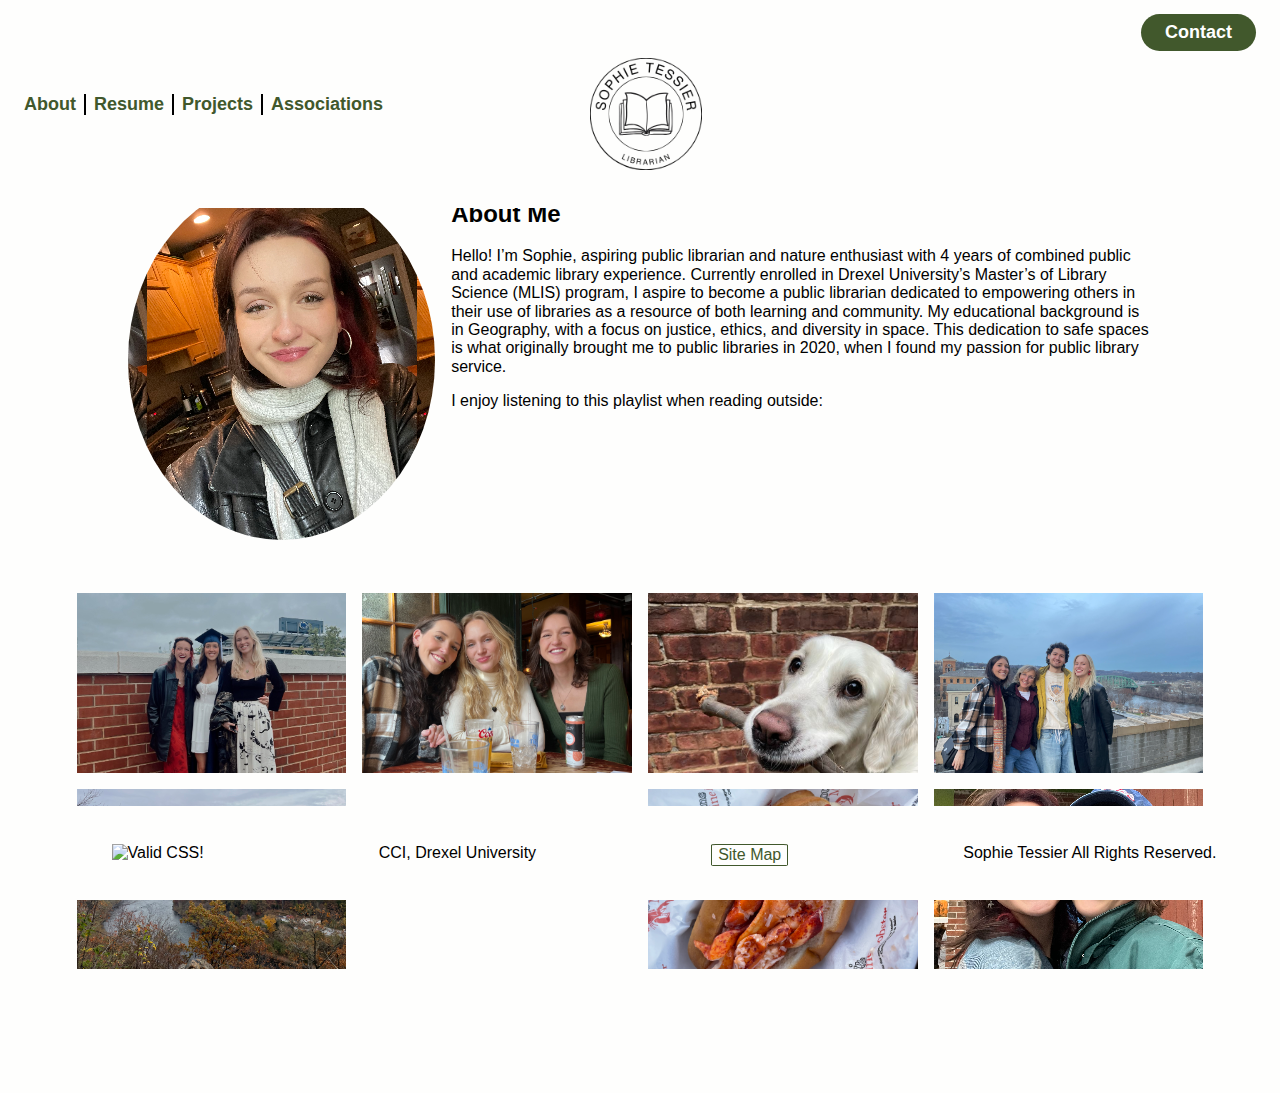
==== commit a5867275: "attempting to fix project button" ====
--- a/about.html
+++ b/about.html
@@ -5,16 +5,23 @@
     <meta name="viewport" content="width=device-width, initial-scale=1.0">
     <meta http-equiv="X-UA-Compatible" content="ie=edge">
 
+    <!-- Google Font  -->
+
     <link rel="preconnect" href="https://fonts.googleapis.com">
+        <link rel="preconnect" href="https://fonts.gstatic.com" crossorigin>
+        <link rel="stylesheet" href="https://fonts.googleapis.com/css2?family=Libre+Baskerville:ital,wght@0,400;0,700;1,400&display=swap">
 
-    <!-- Google Font  -->
-    <link rel="preconnect" href="https://fonts.gstatic.com" crossorigin>
-    <link href="https://fonts.googleapis.com/css2?family=Comfortaa:wght@300..700&family=Open+Sans:ital,wght@0,300..800;1,300..800&display=swap" rel="stylesheet">
+    <style>
+    body{
+    font-family: "Libre Baskerville", serif;
+}
+    </style>
 
     <!-- Font Awesome  -->
     <script src="https://kit.fontawesome.com/cee62e1f21.js" crossorigin="anonymous"></script>
 
     <link rel="stylesheet" href="css/styles.css">
+
     <title>Portfolio</title>
 </head>
 
--- a/css/styles.css
+++ b/css/styles.css
@@ -434,12 +434,16 @@
 }
 
 #resume-button {
-  border: 2px solid black;
+  background-color: var(--cream);
+  color: var(--forestGreen);
+  border: 1px solid var(--forestGreen);
   -webkit-transition: 0.25s;
   transition: 0.25s;
   cursor: pointer;
 }
 #resume-button:hover {
+  -webkit-transition: 0.25s;
+  transition: 0.25s;
   background-color: var(--forestGreen);
   color: var(--cream);
 }
@@ -786,7 +790,8 @@
 }
 
 #about-me-container {
-  padding: 24px 16px;
+  padding-left: 10vw;
+  padding-right: 10vw;
   padding-top: 62px;
   display: -ms-grid;
   display: grid;
@@ -855,6 +860,8 @@
 
 #image-gallery {
   padding: 14px 16px;
+  padding-left: 6vw;
+  padding-right: 6vw;
   display: -ms-grid;
   display: grid;
   gap: 16px;
@@ -928,8 +935,8 @@
 
 #resume-text {
   padding-top: 40px;
-  padding-left: 24px;
-  padding-right: 24px;
+  padding-left: 10vw;
+  padding-right: 10vw;
 }
 @media (min-width: 768px) {
   #resume-text {
@@ -945,8 +952,8 @@
 
 #association-top {
   padding-top: 40px;
-  padding-left: 24px;
-  padding-right: 24px;
+  padding-left: 10vw;
+  padding-right: 10vw;
 }
 @media (min-width: 768px) {
   #association-top {
@@ -975,22 +982,21 @@
 }
 
 #school-projects {
+  margin-left: 10vw;
+  margin-right: 10vw;
   border-radius: 6px;
-  padding-top: 40px;
-  padding-left: 24px;
-  padding-right: 24px;
   font-weight: 100;
 }
 @media (min-width: 768px) {
   #school-projects {
-    padding-top: 150px;
+    padding-top: 180px;
   }
 }
 
 #work-projects {
   border-radius: 6px;
-  padding-left: 24px;
-  padding-right: 24px;
+  padding-left: 10vw;
+  padding-right: 10vw;
 }
 @media (min-width: 768px) {
   #work-projects {
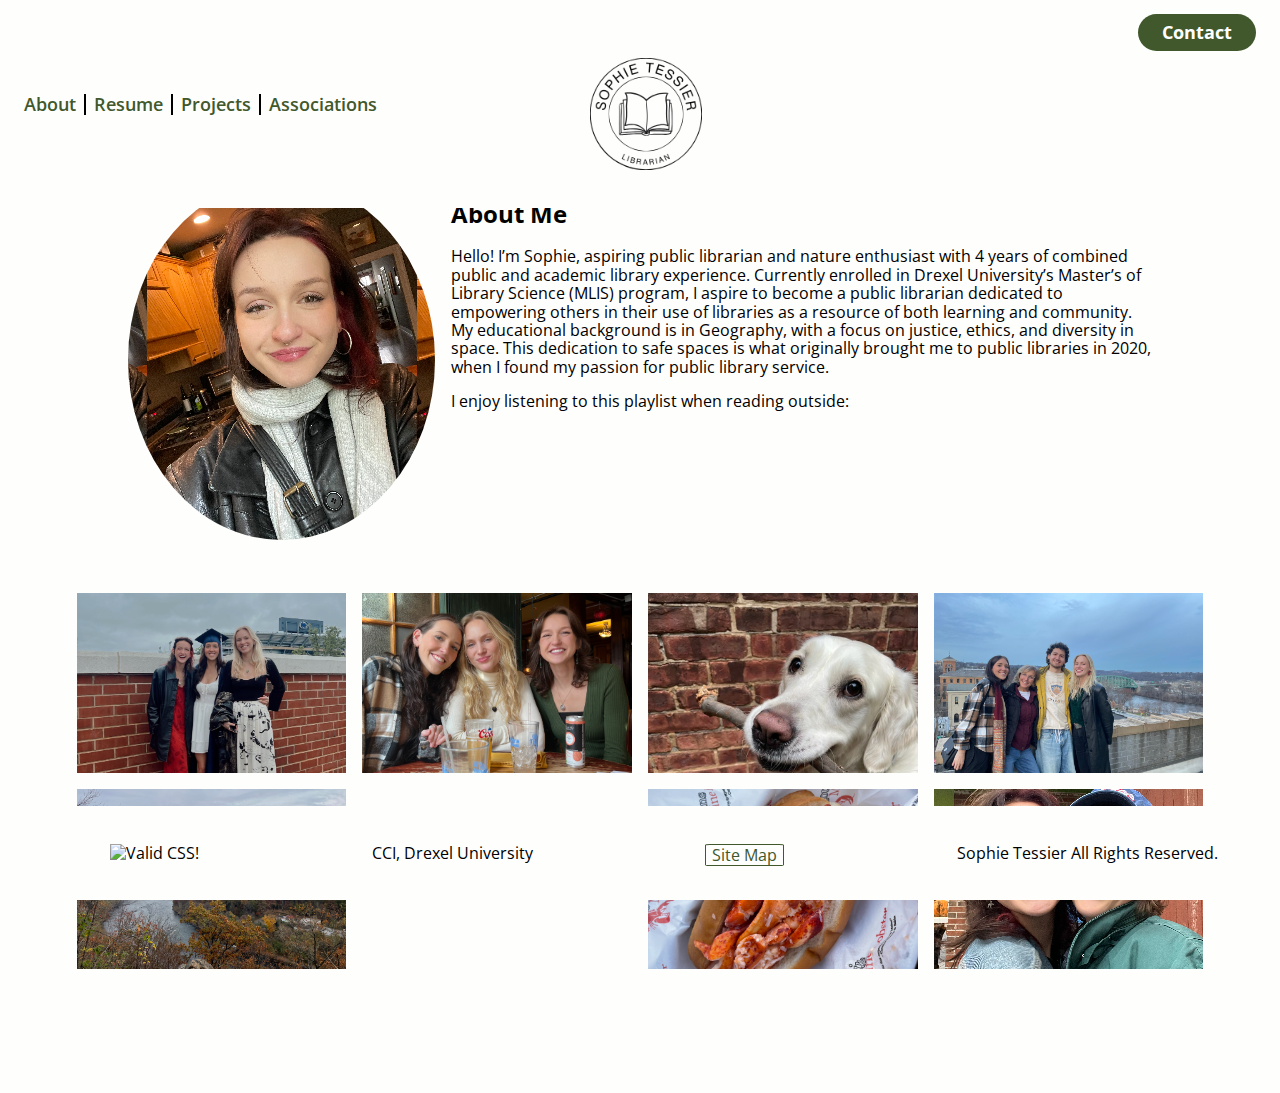
==== commit 4733dc2d: "trying to reconnect css" ====
--- a/about.html
+++ b/about.html
@@ -1,29 +1,22 @@
 <!DOCTYPE html>
 <html lang="en">
-<head>
-    <meta charset="UTF-8">
-    <meta name="viewport" content="width=device-width, initial-scale=1.0">
-    <meta http-equiv="X-UA-Compatible" content="ie=edge">
-
-    <!-- Google Font  -->
-
-    <link rel="preconnect" href="https://fonts.googleapis.com">
+    <head>
+        <meta charset="UTF-8">
+        <meta name="viewport" content="width=device-width, initial-scale=1.0">
+        <meta http-equiv="X-UA-Compatible" content="ie=edge">
+    
+        <link rel="preconnect" href="https://fonts.googleapis.com">
+    
+        <!-- Google Font  -->
         <link rel="preconnect" href="https://fonts.gstatic.com" crossorigin>
-        <link rel="stylesheet" href="https://fonts.googleapis.com/css2?family=Libre+Baskerville:ital,wght@0,400;0,700;1,400&display=swap">
-
-    <style>
-    body{
-    font-family: "Libre Baskerville", serif;
-}
-    </style>
-
-    <!-- Font Awesome  -->
-    <script src="https://kit.fontawesome.com/cee62e1f21.js" crossorigin="anonymous"></script>
-
-    <link rel="stylesheet" href="css/styles.css">
-
-    <title>Portfolio</title>
-</head>
+        <link href="https://fonts.googleapis.com/css2?family=Comfortaa:wght@300..700&family=Open+Sans:ital,wght@0,300..800;1,300..800&display=swap" rel="stylesheet">
+    
+        <!-- Font Awesome  -->
+        <script src="https://kit.fontawesome.com/cee62e1f21.js" crossorigin="anonymous"></script>
+    
+        <link rel="stylesheet" href="css/styles.css">
+        <title>Portfolio</title>
+    </head>
 
 
 <body>
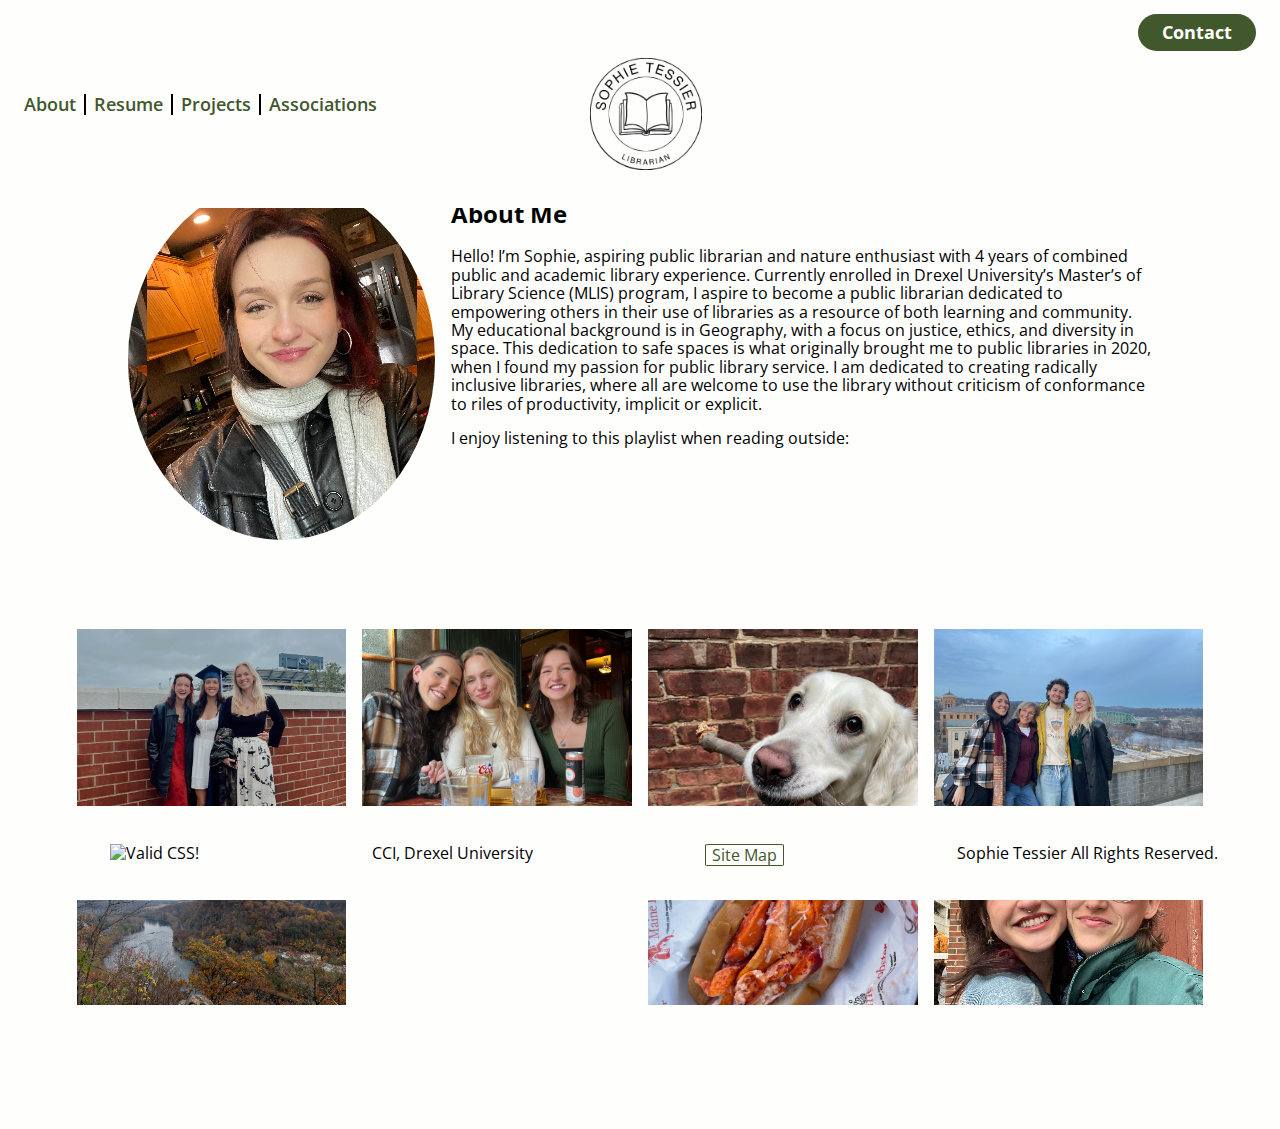
==== commit 06459862: "still trying to recover css" ====
--- a/about.html
+++ b/about.html
@@ -6,7 +6,6 @@
         <meta http-equiv="X-UA-Compatible" content="ie=edge">
     
         <link rel="preconnect" href="https://fonts.googleapis.com">
-    
         <!-- Google Font  -->
         <link rel="preconnect" href="https://fonts.gstatic.com" crossorigin>
         <link href="https://fonts.googleapis.com/css2?family=Comfortaa:wght@300..700&family=Open+Sans:ital,wght@0,300..800;1,300..800&display=swap" rel="stylesheet">
@@ -15,6 +14,7 @@
         <script src="https://kit.fontawesome.com/cee62e1f21.js" crossorigin="anonymous"></script>
     
         <link rel="stylesheet" href="css/styles.css">
+
         <title>Portfolio</title>
     </head>
 
@@ -58,7 +58,7 @@
   
       <div id="about-text">
         <h2>About Me</h2>
-        <p>Hello! I’m Sophie, aspiring public librarian and nature enthusiast with 4 years of combined public and academic library experience. Currently enrolled in Drexel University’s Master’s of Library Science (MLIS) program, I aspire to become a public librarian dedicated to empowering others in their use of libraries as a resource of both learning and community. My educational background is in Geography, with a focus on justice, ethics, and diversity in space. This dedication to safe spaces is what originally brought me to public libraries in 2020, when I found my passion for public library service.</p>
+        <p>Hello! I’m Sophie, aspiring public librarian and nature enthusiast with 4 years of combined public and academic library experience. Currently enrolled in Drexel University’s Master’s of Library Science (MLIS) program, I aspire to become a public librarian dedicated to empowering others in their use of libraries as a resource of both learning and community. My educational background is in Geography, with a focus on justice, ethics, and diversity in space. This dedication to safe spaces is what originally brought me to public libraries in 2020, when I found my passion for public library service. I am dedicated to creating radically inclusive libraries, where all are welcome to use the library without criticism of conformance to riles of productivity, implicit or explicit.</p>
         <p>I enjoy listening to this playlist when reading outside:</p>
         
           <iframe id="playlist" style="border-radius:12px" src="https://open.spotify.com/embed/playlist/3yeyACgIie8MSXa1XsmM8Q?utm_source=generator" width="60%" height="152" frameBorder="0" allowfullscreen="" allow="autoplay; clipboard-write; encrypted-media; fullscreen; picture-in-picture" loading="lazy"></iframe>
